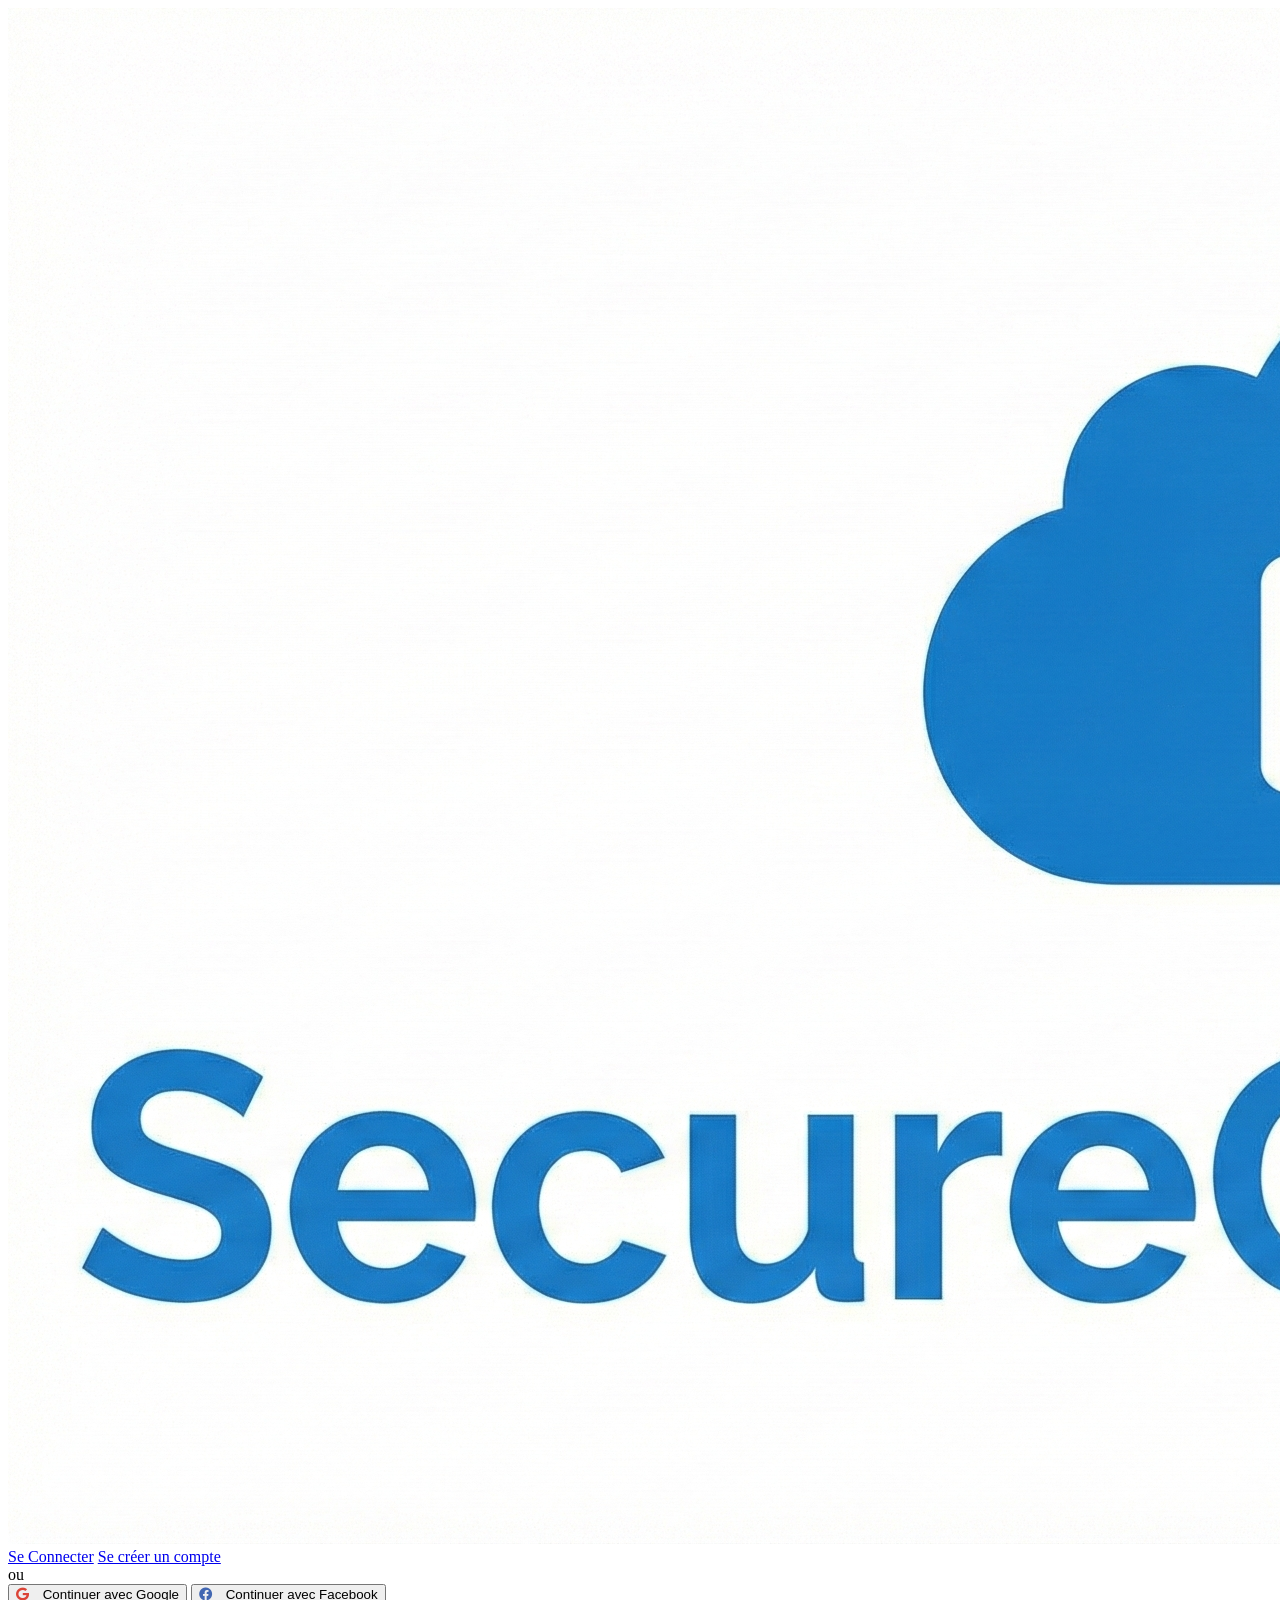
==== index.html @ 5ce31dbd "Create index.html" ====
<!DOCTYPE html>
<html lang="fr">
<head>
    <meta charset="UTF-8">
    <meta name="viewport" content="width=device-width, initial-scale=1.0">
    <title>SecureCloud Pro - Acceuil </title>
    <link rel="stylesheet" href="style.css">
    <link rel="stylesheet" href="https://cdnjs.cloudflare.com/ajax/libs/font-awesome/6.0.0/css/all.min.css">
</head>
<body>

    <div class="split-container">
        <div class="left-side">
            <div class="logo-container">
                <img src="SecureCloudPro.png" alt="Logo Nuage" class="logo-img">
            </div>
        </div>

        <div class="right-side">
            <div class="actions-box">
                <a href="connexion.html" class="btn btn-black">Se Connecter</a>
                
                <a href="profil.html" class="btn btn-white">Se créer un compte</a>

                <div class="separator">ou</div>

                <button class="btn btn-white">
                    <i class="fab fa-google" style="color:#DB4437; margin-right:10px;"></i> Continuer avec Google
                </button>
                <button class="btn btn-white">
                    <i class="fab fa-facebook" style="color:#4267B2; margin-right:10px;"></i> Continuer avec Facebook
                </button>
            </div>
        </div>
    </div>

</body>
</html>
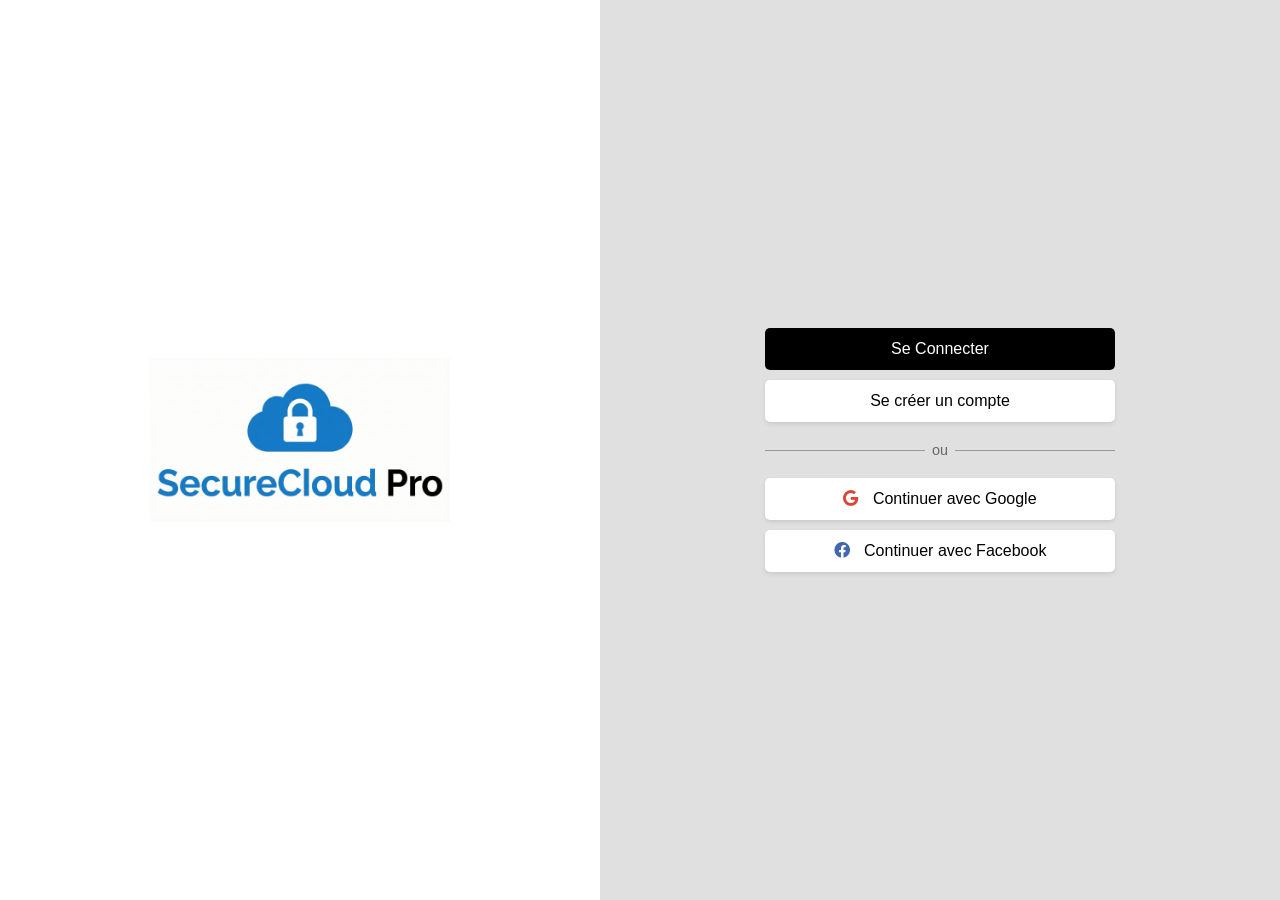
==== commit a67f96ba: "Mise à jour finale : Dashboard PHP, Tâches et Projets" ====
--- a/index.html
+++ b/index.html
@@ -3,7 +3,7 @@
 <head>
     <meta charset="UTF-8">
     <meta name="viewport" content="width=device-width, initial-scale=1.0">
-    <title>SecureCloud Pro - Acceuil </title>
+    <title>SecureCloud Pro - Accueil</title>
     <link rel="stylesheet" href="style.css">
     <link rel="stylesheet" href="https://cdnjs.cloudflare.com/ajax/libs/font-awesome/6.0.0/css/all.min.css">
 </head>
@@ -35,4 +35,4 @@
     </div>
 
 </body>
-</html>+</html>
--- a/style.css
+++ b/style.css
@@ -0,0 +1,304 @@
+/* =========================================
+   STYLE GÉNÉRAL (Commun à toutes les pages)
+   ========================================= */
+body {
+    font-family: 'Segoe UI', Tahoma, Geneva, Verdana, sans-serif;
+    margin: 0;
+    padding: 0;
+    background-color: #f4f4f4;
+    color: #333;
+}
+
+/* Utilitaires et Logo */
+.logo-container {
+    text-align: center;
+    margin-bottom: 20px;
+}
+.logo-img {
+    max-width: 300px; /* Ajustez selon votre image */
+    display: block;
+    margin: 0 auto;
+}
+.brand-name {
+    color: #2b5ba3;
+    font-weight: bold;
+    font-size: 1.5rem;
+    margin-top: 10px;
+}
+
+/* Boutons Généraux */
+.btn {
+    display: block;
+    width: 100%;
+    padding: 12px;
+    margin: 10px 0;
+    border: none;
+    border-radius: 5px;
+    cursor: pointer;
+    font-size: 1rem;
+    text-align: center;
+    text-decoration: none;
+    box-sizing: border-box;
+    font-weight: 500;
+}
+.btn-black {
+    background-color: black;
+    color: white;
+}
+.btn-black:hover { background-color: #333; }
+.btn-white {
+    background-color: white;
+    color: black;
+    box-shadow: 0 2px 4px rgba(0,0,0,0.1);
+}
+
+/* =========================================
+   PAGE D'ACCUEIL (index.html)
+   ========================================= */
+.split-container {
+    display: flex;
+    height: 100vh;
+}
+.left-side {
+    flex: 1;
+    background: white;
+    display: flex;
+    flex-direction: column;
+    justify-content: center;
+    align-items: center;
+}
+.right-side {
+    flex: 1;
+    background: #e0e0e0;
+    display: flex;
+    flex-direction: column;
+    justify-content: center;
+    align-items: center;
+    padding: 40px;
+}
+.actions-box {
+    width: 100%;
+    max-width: 350px;
+}
+.separator {
+    display: flex;
+    align-items: center;
+    text-align: center;
+    margin: 20px 0;
+    color: #666;
+    font-size: 0.9rem;
+}
+.separator::before, .separator::after {
+    content: '';
+    flex: 1;
+    border-bottom: 1px solid #999;
+}
+.separator:not(:empty)::before { margin-right: .5em; }
+.separator:not(:empty)::after { margin-left: .5em; }
+
+/* =========================================
+   PAGES CONNEXION & INSCRIPTION (connexion.html / profil.html)
+   ========================================= */
+.page-container {
+    display: flex;
+    justify-content: center;
+    align-items: center;
+    min-height: 100vh;
+    background-color: #1a1a1a; /* Fond sombre */
+}
+.card {
+    background: white;
+    padding: 30px;
+    border-radius: 0;
+    width: 100%;
+    max-width: none;
+    min-height:100vh;
+    box-sizing: border-box;
+}
+.form-group {
+    margin-bottom: 20px;
+}
+.form-group label {
+    display: block;
+    margin-bottom: 8px;
+    font-weight: bold;
+    font-size: 0.85rem;
+    text-transform: uppercase;
+    color: #333;
+}
+.form-input {
+    width: 100%;
+    padding: 12px 20px;
+    border-radius: 25px; /* Forme pilule */
+    border: none;
+    background-color: #e6e6e6;
+    font-size: 1rem;
+    box-sizing: border-box;
+    outline: none;
+}
+.form-input:focus {
+    background-color: #dcdcdc;
+}
+
+/* =========================================
+   DASHBOARD (dashboard.html)
+   ========================================= */
+.navbar {
+    background-color: black;
+    height: 60px;
+    display: flex;
+    justify-content: space-between;
+    align-items: center;
+    padding: 0 20px;
+    color: white;
+}
+.nav-left i {
+    font-size: 1.5rem;
+    margin-right: 15px;
+    cursor: pointer;
+}
+.icon-gear { color: #007bff; }
+.icon-bell { color: #ffcc00; }
+
+.nav-right a {
+    color: white;
+    text-decoration: none;
+    margin-left: 20px;
+    font-size: 1rem;
+    text-transform: lowercase;
+}
+.nav-right a:hover { text-decoration: underline; }
+
+.dashboard-container {
+    display: flex;
+    height: calc(100vh - 60px);
+    width: 100%;
+}
+.dash-col {
+    flex: 1;
+    display: flex;
+    flex-direction: column;
+    justify-content: center;
+    align-items: center;
+    position: relative;
+    padding: 20px;
+}
+.col-pink { background-color: #f0c4ff; }
+.col-white { background-color: white; }
+.col-blue { background-color: #b3d9ff; }
+
+.bg-icon {
+    font-size: 150px;
+    opacity: 0.2;
+    margin-bottom: 20px;
+    position: absolute;
+    z-index: 0;
+}
+.dash-btn {
+    background-color: black;
+    color: white;
+    border: none;
+    padding: 15px 20px;
+    margin: 10px 0;
+    width: 80%;
+    max-width: 250px;
+    border-radius: 5px;
+    cursor: pointer;
+    font-size: 1rem;
+    z-index: 1;
+    text-align: center;
+    transition: transform 0.2s;
+}
+.dash-btn:hover { transform: scale(1.05); }
+
+.user-avatar {
+    position: fixed;
+    bottom: 20px;
+    right: 20px;
+    width: 60px;
+    height: 60px;
+    background-color: #ccc;
+    border-radius: 50%;
+    border: 3px solid white;
+    cursor: pointer;
+    display: flex;
+    justify-content: center;
+    align-items: center;
+    font-size: 30px;
+    color: white;
+    box-shadow: 0 2px 10px rgba(0,0,0,0.3);
+}
+/* =========================================
+   PAGE OFFRES (offres.html)
+   ========================================= */
+
+/* Conteneur principal pour centrer les cartes */
+.offers-container {
+    display: flex;
+    justify-content: center; /* Centre horizontalement */
+    align-items: flex-start; /* Aligne en haut */
+    gap: 40px; /* Espace entre les cartes */
+    padding: 50px 20px;
+    height: calc(100vh - 60px);
+    background-color: white; /* Fond blanc comme sur la maquette */
+}
+
+/* Style de base d'une carte */
+.offer-card {
+    border: 4px solid black; /* Bordure épaisse noire */
+    border-radius: 20px; /* Coins arrondis */
+    width: 300px;
+    display: flex;
+    flex-direction: column;
+    justify-content: space-between; /* Pousse le prix vers le bas */
+    overflow: hidden; /* Pour que l'en-tête ne dépasse pas des arrondis */
+    height: 450px; /* Hauteur fixe pour uniformiser */
+    background: white;
+}
+
+/* En-tête coloré de la carte */
+.offer-header {
+    padding: 20px;
+    text-align: center;
+    color: white;
+    font-weight: bold;
+    font-size: 1.1rem;
+    text-transform: uppercase;
+    border-bottom: 2px solid black; /* Petite séparation si voulu, sinon optionnel */
+}
+
+/* Couleurs spécifiques des en-têtes */
+.header-blue { background-color: #0033cc; }
+.header-orange { background-color: #ff6600; }
+.header-purple { background-color: #9900cc; }
+.header-green { background-color: #33cc33; }
+
+/* Contenu de la liste (Bullet points) */
+.offer-body {
+    padding: 20px;
+    flex-grow: 1; /* Prend l'espace disponible */
+}
+
+.offer-body ul {
+    list-style-type: disc; /* Puces rondes */
+    padding-left: 20px;
+    margin: 0;
+}
+
+.offer-body li {
+    margin-bottom: 10px;
+    font-weight: 500;
+    font-size: 0.95rem;
+}
+
+/* Le bouton prix rose en bas */
+.offer-price {
+    background-color: #ff00cc; /* Rose vif */
+    color: white;
+    text-align: center;
+    padding: 15px;
+    font-weight: bold;
+    font-size: 1.1rem;
+    margin: 10px; /* Un petit espace autour */
+    border-radius: 15px; /* Arrondi du bouton prix */
+}
